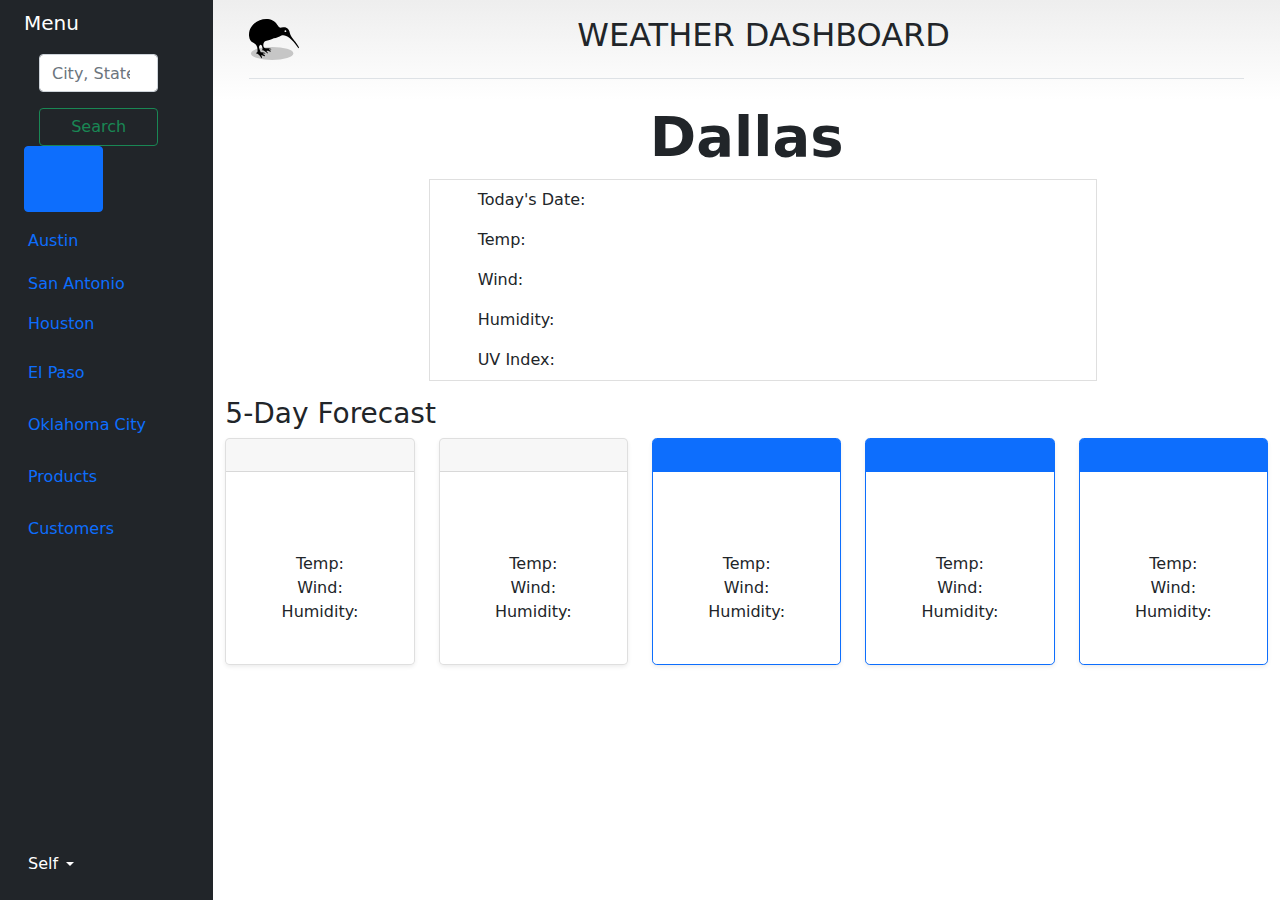
==== index.html @ c3ad137b "Loop corrected" ====
<!DOCTYPE html>
<html lang="en">

<head>
  <meta http-equiv="X-UA-Compatible" content="IE=edge">
  <!-- Required meta tags -->
  <meta charset="utf-8">
  <meta name="viewport" content="width=device-width, initial-scale=1, shrink-to-fit=no">

  <!-- Bootstrap CSS -->
  <link rel="stylesheet" href="https://stackpath.bootstrapcdn.com/bootstrap/4.3.1/css/bootstrap.min.css"
    integrity="sha384-ggOyR0iXCbMQv3Xipma34MD+dH/1fQ784/j6cY/iJTQUOhcWr7x9JvoRxT2MZw1T" crossorigin="anonymous">

  <link rel="stylesheet" href="assets/css/bootstrap.min.css">
  <link rel="stylesheet" href="assets/css/sidebars.css">
  <link rel="stylesheet" href="assets/css/pricing.css">

  <title>Weather Dashboard</title>
</head>

<body>

  <svg xmlns="http://www.w3.org/2000/svg" style="display: none;">
    <symbol id="bootstrap" viewBox="0 0 118 94">
      <title>Bootstrap</title>
      <path fill-rule="evenodd" clip-rule="evenodd"
        d="M24.509 0c-6.733 0-11.715 5.893-11.492 12.284.214 6.14-.064 14.092-2.066 20.577C8.943 39.365 5.547 43.485 0 44.014v5.972c5.547.529 8.943 4.649 10.951 11.153 2.002 6.485 2.28 14.437 2.066 20.577C12.794 88.106 17.776 94 24.51 94H93.5c6.733 0 11.714-5.893 11.491-12.284-.214-6.14.064-14.092 2.066-20.577 2.009-6.504 5.396-10.624 10.943-11.153v-5.972c-5.547-.529-8.934-4.649-10.943-11.153-2.002-6.484-2.28-14.437-2.066-20.577C105.214 5.894 100.233 0 93.5 0H24.508zM80 57.863C80 66.663 73.436 72 62.543 72H44a2 2 0 01-2-2V24a2 2 0 012-2h18.437c9.083 0 15.044 4.92 15.044 12.474 0 5.302-4.01 10.049-9.119 10.88v.277C75.317 46.394 80 51.21 80 57.863zM60.521 28.34H49.948v14.934h8.905c6.884 0 10.68-2.772 10.68-7.727 0-4.643-3.264-7.207-9.012-7.207zM49.948 49.2v16.458H60.91c7.167 0 10.964-2.876 10.964-8.281 0-5.406-3.903-8.178-11.425-8.178H49.948z">
      </path>
    </symbol>
    <symbol id="home" viewBox="0 0 16 16">
      <path
        d="M8.354 1.146a.5.5 0 0 0-.708 0l-6 6A.5.5 0 0 0 1.5 7.5v7a.5.5 0 0 0 .5.5h4.5a.5.5 0 0 0 .5-.5v-4h2v4a.5.5 0 0 0 .5.5H14a.5.5 0 0 0 .5-.5v-7a.5.5 0 0 0-.146-.354L13 5.793V2.5a.5.5 0 0 0-.5-.5h-1a.5.5 0 0 0-.5.5v1.293L8.354 1.146zM2.5 14V7.707l5.5-5.5 5.5 5.5V14H10v-4a.5.5 0 0 0-.5-.5h-3a.5.5 0 0 0-.5.5v4H2.5z" />
    </symbol>
    <symbol id="speedometer2" viewBox="0 0 16 16">
      <path
        d="M8 4a.5.5 0 0 1 .5.5V6a.5.5 0 0 1-1 0V4.5A.5.5 0 0 1 8 4zM3.732 5.732a.5.5 0 0 1 .707 0l.915.914a.5.5 0 1 1-.708.708l-.914-.915a.5.5 0 0 1 0-.707zM2 10a.5.5 0 0 1 .5-.5h1.586a.5.5 0 0 1 0 1H2.5A.5.5 0 0 1 2 10zm9.5 0a.5.5 0 0 1 .5-.5h1.5a.5.5 0 0 1 0 1H12a.5.5 0 0 1-.5-.5zm.754-4.246a.389.389 0 0 0-.527-.02L7.547 9.31a.91.91 0 1 0 1.302 1.258l3.434-4.297a.389.389 0 0 0-.029-.518z" />
      <path fill-rule="evenodd"
        d="M0 10a8 8 0 1 1 15.547 2.661c-.442 1.253-1.845 1.602-2.932 1.25C11.309 13.488 9.475 13 8 13c-1.474 0-3.31.488-4.615.911-1.087.352-2.49.003-2.932-1.25A7.988 7.988 0 0 1 0 10zm8-7a7 7 0 0 0-6.603 9.329c.203.575.923.876 1.68.63C4.397 12.533 6.358 12 8 12s3.604.532 4.923.96c.757.245 1.477-.056 1.68-.631A7 7 0 0 0 8 3z" />
    </symbol>
    <symbol id="table" viewBox="0 0 16 16">
      <path
        d="M0 2a2 2 0 0 1 2-2h12a2 2 0 0 1 2 2v12a2 2 0 0 1-2 2H2a2 2 0 0 1-2-2V2zm15 2h-4v3h4V4zm0 4h-4v3h4V8zm0 4h-4v3h3a1 1 0 0 0 1-1v-2zm-5 3v-3H6v3h4zm-5 0v-3H1v2a1 1 0 0 0 1 1h3zm-4-4h4V8H1v3zm0-4h4V4H1v3zm5-3v3h4V4H6zm4 4H6v3h4V8z" />
    </symbol>
    <symbol id="people-circle" viewBox="0 0 16 16">
      <path d="M11 6a3 3 0 1 1-6 0 3 3 0 0 1 6 0z" />
      <path fill-rule="evenodd"
        d="M0 8a8 8 0 1 1 16 0A8 8 0 0 1 0 8zm8-7a7 7 0 0 0-5.468 11.37C3.242 11.226 4.805 10 8 10s4.757 1.225 5.468 2.37A7 7 0 0 0 8 1z" />
    </symbol>
    <symbol id="grid" viewBox="0 0 16 16">
      <path
        d="M1 2.5A1.5 1.5 0 0 1 2.5 1h3A1.5 1.5 0 0 1 7 2.5v3A1.5 1.5 0 0 1 5.5 7h-3A1.5 1.5 0 0 1 1 5.5v-3zM2.5 2a.5.5 0 0 0-.5.5v3a.5.5 0 0 0 .5.5h3a.5.5 0 0 0 .5-.5v-3a.5.5 0 0 0-.5-.5h-3zm6.5.5A1.5 1.5 0 0 1 10.5 1h3A1.5 1.5 0 0 1 15 2.5v3A1.5 1.5 0 0 1 13.5 7h-3A1.5 1.5 0 0 1 9 5.5v-3zm1.5-.5a.5.5 0 0 0-.5.5v3a.5.5 0 0 0 .5.5h3a.5.5 0 0 0 .5-.5v-3a.5.5 0 0 0-.5-.5h-3zM1 10.5A1.5 1.5 0 0 1 2.5 9h3A1.5 1.5 0 0 1 7 10.5v3A1.5 1.5 0 0 1 5.5 15h-3A1.5 1.5 0 0 1 1 13.5v-3zm1.5-.5a.5.5 0 0 0-.5.5v3a.5.5 0 0 0 .5.5h3a.5.5 0 0 0 .5-.5v-3a.5.5 0 0 0-.5-.5h-3zm6.5.5A1.5 1.5 0 0 1 10.5 9h3a1.5 1.5 0 0 1 1.5 1.5v3a1.5 1.5 0 0 1-1.5 1.5h-3A1.5 1.5 0 0 1 9 13.5v-3zm1.5-.5a.5.5 0 0 0-.5.5v3a.5.5 0 0 0 .5.5h3a.5.5 0 0 0 .5-.5v-3a.5.5 0 0 0-.5-.5h-3z" />
    </symbol>
    <symbol id="collection" viewBox="0 0 16 16">
      <path
        d="M2.5 3.5a.5.5 0 0 1 0-1h11a.5.5 0 0 1 0 1h-11zm2-2a.5.5 0 0 1 0-1h7a.5.5 0 0 1 0 1h-7zM0 13a1.5 1.5 0 0 0 1.5 1.5h13A1.5 1.5 0 0 0 16 13V6a1.5 1.5 0 0 0-1.5-1.5h-13A1.5 1.5 0 0 0 0 6v7zm1.5.5A.5.5 0 0 1 1 13V6a.5.5 0 0 1 .5-.5h13a.5.5 0 0 1 .5.5v7a.5.5 0 0 1-.5.5h-13z" />
    </symbol>
    <symbol id="calendar3" viewBox="0 0 16 16">
      <path
        d="M14 0H2a2 2 0 0 0-2 2v12a2 2 0 0 0 2 2h12a2 2 0 0 0 2-2V2a2 2 0 0 0-2-2zM1 3.857C1 3.384 1.448 3 2 3h12c.552 0 1 .384 1 .857v10.286c0 .473-.448.857-1 .857H2c-.552 0-1-.384-1-.857V3.857z" />
      <path
        d="M6.5 7a1 1 0 1 0 0-2 1 1 0 0 0 0 2zm3 0a1 1 0 1 0 0-2 1 1 0 0 0 0 2zm3 0a1 1 0 1 0 0-2 1 1 0 0 0 0 2zm-9 3a1 1 0 1 0 0-2 1 1 0 0 0 0 2zm3 0a1 1 0 1 0 0-2 1 1 0 0 0 0 2zm3 0a1 1 0 1 0 0-2 1 1 0 0 0 0 2zm3 0a1 1 0 1 0 0-2 1 1 0 0 0 0 2zm-9 3a1 1 0 1 0 0-2 1 1 0 0 0 0 2zm3 0a1 1 0 1 0 0-2 1 1 0 0 0 0 2zm3 0a1 1 0 1 0 0-2 1 1 0 0 0 0 2z" />
    </symbol>
    <symbol id="chat-quote-fill" viewBox="0 0 16 16">
      <path
        d="M16 8c0 3.866-3.582 7-8 7a9.06 9.06 0 0 1-2.347-.306c-.584.296-1.925.864-4.181 1.234-.2.032-.352-.176-.273-.362.354-.836.674-1.95.77-2.966C.744 11.37 0 9.76 0 8c0-3.866 3.582-7 8-7s8 3.134 8 7zM7.194 6.766a1.688 1.688 0 0 0-.227-.272 1.467 1.467 0 0 0-.469-.324l-.008-.004A1.785 1.785 0 0 0 5.734 6C4.776 6 4 6.746 4 7.667c0 .92.776 1.666 1.734 1.666.343 0 .662-.095.931-.26-.137.389-.39.804-.81 1.22a.405.405 0 0 0 .011.59c.173.16.447.155.614-.01 1.334-1.329 1.37-2.758.941-3.706a2.461 2.461 0 0 0-.227-.4zM11 9.073c-.136.389-.39.804-.81 1.22a.405.405 0 0 0 .012.59c.172.16.446.155.613-.01 1.334-1.329 1.37-2.758.942-3.706a2.466 2.466 0 0 0-.228-.4 1.686 1.686 0 0 0-.227-.273 1.466 1.466 0 0 0-.469-.324l-.008-.004A1.785 1.785 0 0 0 10.07 6c-.957 0-1.734.746-1.734 1.667 0 .92.777 1.666 1.734 1.666.343 0 .662-.095.931-.26z" />
    </symbol>
    <symbol id="cpu-fill" viewBox="0 0 16 16">
      <path d="M6.5 6a.5.5 0 0 0-.5.5v3a.5.5 0 0 0 .5.5h3a.5.5 0 0 0 .5-.5v-3a.5.5 0 0 0-.5-.5h-3z" />
      <path
        d="M5.5.5a.5.5 0 0 0-1 0V2A2.5 2.5 0 0 0 2 4.5H.5a.5.5 0 0 0 0 1H2v1H.5a.5.5 0 0 0 0 1H2v1H.5a.5.5 0 0 0 0 1H2v1H.5a.5.5 0 0 0 0 1H2A2.5 2.5 0 0 0 4.5 14v1.5a.5.5 0 0 0 1 0V14h1v1.5a.5.5 0 0 0 1 0V14h1v1.5a.5.5 0 0 0 1 0V14h1v1.5a.5.5 0 0 0 1 0V14a2.5 2.5 0 0 0 2.5-2.5h1.5a.5.5 0 0 0 0-1H14v-1h1.5a.5.5 0 0 0 0-1H14v-1h1.5a.5.5 0 0 0 0-1H14v-1h1.5a.5.5 0 0 0 0-1H14A2.5 2.5 0 0 0 11.5 2V.5a.5.5 0 0 0-1 0V2h-1V.5a.5.5 0 0 0-1 0V2h-1V.5a.5.5 0 0 0-1 0V2h-1V.5zm1 4.5h3A1.5 1.5 0 0 1 11 6.5v3A1.5 1.5 0 0 1 9.5 11h-3A1.5 1.5 0 0 1 5 9.5v-3A1.5 1.5 0 0 1 6.5 5z" />
    </symbol>
    <symbol id="gear-fill" viewBox="0 0 16 16">
      <path
        d="M9.405 1.05c-.413-1.4-2.397-1.4-2.81 0l-.1.34a1.464 1.464 0 0 1-2.105.872l-.31-.17c-1.283-.698-2.686.705-1.987 1.987l.169.311c.446.82.023 1.841-.872 2.105l-.34.1c-1.4.413-1.4 2.397 0 2.81l.34.1a1.464 1.464 0 0 1 .872 2.105l-.17.31c-.698 1.283.705 2.686 1.987 1.987l.311-.169a1.464 1.464 0 0 1 2.105.872l.1.34c.413 1.4 2.397 1.4 2.81 0l.1-.34a1.464 1.464 0 0 1 2.105-.872l.31.17c1.283.698 2.686-.705 1.987-1.987l-.169-.311a1.464 1.464 0 0 1 .872-2.105l.34-.1c1.4-.413 1.4-2.397 0-2.81l-.34-.1a1.464 1.464 0 0 1-.872-2.105l.17-.31c.698-1.283-.705-2.686-1.987-1.987l-.311.169a1.464 1.464 0 0 1-2.105-.872l-.1-.34zM8 10.93a2.929 2.929 0 1 1 0-5.86 2.929 2.929 0 0 1 0 5.858z" />
    </symbol>
    <symbol id="speedometer" viewBox="0 0 16 16">
      <path
        d="M8 2a.5.5 0 0 1 .5.5V4a.5.5 0 0 1-1 0V2.5A.5.5 0 0 1 8 2zM3.732 3.732a.5.5 0 0 1 .707 0l.915.914a.5.5 0 1 1-.708.708l-.914-.915a.5.5 0 0 1 0-.707zM2 8a.5.5 0 0 1 .5-.5h1.586a.5.5 0 0 1 0 1H2.5A.5.5 0 0 1 2 8zm9.5 0a.5.5 0 0 1 .5-.5h1.5a.5.5 0 0 1 0 1H12a.5.5 0 0 1-.5-.5zm.754-4.246a.389.389 0 0 0-.527-.02L7.547 7.31A.91.91 0 1 0 8.85 8.569l3.434-4.297a.389.389 0 0 0-.029-.518z" />
      <path fill-rule="evenodd"
        d="M6.664 15.889A8 8 0 1 1 9.336.11a8 8 0 0 1-2.672 15.78zm-4.665-4.283A11.945 11.945 0 0 1 8 10c2.186 0 4.236.585 6.001 1.606a7 7 0 1 0-12.002 0z" />
    </symbol>
    <symbol id="toggles2" viewBox="0 0 16 16">
      <path d="M9.465 10H12a2 2 0 1 1 0 4H9.465c.34-.588.535-1.271.535-2 0-.729-.195-1.412-.535-2z" />
      <path
        d="M6 15a3 3 0 1 0 0-6 3 3 0 0 0 0 6zm0 1a4 4 0 1 1 0-8 4 4 0 0 1 0 8zm.535-10a3.975 3.975 0 0 1-.409-1H4a1 1 0 0 1 0-2h2.126c.091-.355.23-.69.41-1H4a2 2 0 1 0 0 4h2.535z" />
      <path d="M14 4a4 4 0 1 1-8 0 4 4 0 0 1 8 0z" />
    </symbol>
    <symbol id="tools" viewBox="0 0 16 16">
      <path
        d="M1 0L0 1l2.2 3.081a1 1 0 0 0 .815.419h.07a1 1 0 0 1 .708.293l2.675 2.675-2.617 2.654A3.003 3.003 0 0 0 0 13a3 3 0 1 0 5.878-.851l2.654-2.617.968.968-.305.914a1 1 0 0 0 .242 1.023l3.356 3.356a1 1 0 0 0 1.414 0l1.586-1.586a1 1 0 0 0 0-1.414l-3.356-3.356a1 1 0 0 0-1.023-.242L10.5 9.5l-.96-.96 2.68-2.643A3.005 3.005 0 0 0 16 3c0-.269-.035-.53-.102-.777l-2.14 2.141L12 4l-.364-1.757L13.777.102a3 3 0 0 0-3.675 3.68L7.462 6.46 4.793 3.793a1 1 0 0 1-.293-.707v-.071a1 1 0 0 0-.419-.814L1 0zm9.646 10.646a.5.5 0 0 1 .708 0l3 3a.5.5 0 0 1-.708.708l-3-3a.5.5 0 0 1 0-.708zM3 11l.471.242.529.026.287.445.445.287.026.529L5 13l-.242.471-.026.529-.445.287-.287.445-.529.026L3 15l-.471-.242L2 14.732l-.287-.445L1.268 14l-.026-.529L1 13l.242-.471.026-.529.445-.287.287-.445.529-.026L3 11z" />
    </symbol>
    <symbol id="chevron-right" viewBox="0 0 16 16">
      <path fill-rule="evenodd"
        d="M4.646 1.646a.5.5 0 0 1 .708 0l6 6a.5.5 0 0 1 0 .708l-6 6a.5.5 0 0 1-.708-.708L10.293 8 4.646 2.354a.5.5 0 0 1 0-.708z" />
    </symbol>
    <symbol id="geo-fill" viewBox="0 0 16 16">
      <path fill-rule="evenodd"
        d="M4 4a4 4 0 1 1 4.5 3.969V13.5a.5.5 0 0 1-1 0V7.97A4 4 0 0 1 4 3.999zm2.493 8.574a.5.5 0 0 1-.411.575c-.712.118-1.28.295-1.655.493a1.319 1.319 0 0 0-.37.265.301.301 0 0 0-.057.09V14l.002.008a.147.147 0 0 0 .016.033.617.617 0 0 0 .145.15c.165.13.435.27.813.395.751.25 1.82.414 3.024.414s2.273-.163 3.024-.414c.378-.126.648-.265.813-.395a.619.619 0 0 0 .146-.15.148.148 0 0 0 .015-.033L12 14v-.004a.301.301 0 0 0-.057-.09 1.318 1.318 0 0 0-.37-.264c-.376-.198-.943-.375-1.655-.493a.5.5 0 1 1 .164-.986c.77.127 1.452.328 1.957.594C12.5 13 13 13.4 13 14c0 .426-.26.752-.544.977-.29.228-.68.413-1.116.558-.878.293-2.059.465-3.34.465-1.281 0-2.462-.172-3.34-.465-.436-.145-.826-.33-1.116-.558C3.26 14.752 3 14.426 3 14c0-.599.5-1 .961-1.243.505-.266 1.187-.467 1.957-.594a.5.5 0 0 1 .575.411z" />
    </symbol>
  </svg>

  <!-- Container for the sheet -->
  <div class="container-fluid">
    <!-- Sidebar Menu -->
    <div class="row flex-nowrap">
      <div class="col-auto col-md-3 col-xl-2 px-sm-2 px-0 bg-dark ">
        <div class="d-flex flex-column align-items-center align-items-sm-start px-3 pt-2 text-white min-vh-100">
          <a href="/" class="d-flex align-items-center pb-3 mb-md-0 me-md-auto text-white text-decoration-none">
            <span class="fs-5 d-none d-sm-inline">Menu</span>
          </a>
          <ul class="nav nav-pills flex-column mb-sm-auto mb-0 align-items-center align-items-sm-start" id="menu">
            <form class="col-12 col-lg-auto mb-3 mb-lg-0 me-lg-3">
              <input type="search" class="form-control mb-3" id="searchCityState" placeholder="City, State" aria-label="Search">
              <button class="form-control btn btn-outline-success my-2 my-sm-0" id="searchSubmit" type="button">Search</button>
            </form>
            <li type="button" class="nav-item btn btn-primary">
              <a href="#" class="nav-link align-middle px-0">
                <i class="fs-4 bi-house"></i> <span class="ms-1 d-none d-sm-inline">Dallas</span>
              </a>
            </li>
            <li>
              <a href="#submenu1" data-bs-toggle="collapse" class="nav-link px-0 align-middle">
                <i class="fs-4 bi-speedometer2"></i> <span class="ms-1 d-none d-sm-inline">Austin</span> </a>
              <ul class="collapse show nav flex-column ms-1" id="submenu1" data-bs-parent="#menu">
                <li class="w-100">
                  <a href="#" class="nav-link px-0"> <span class="d-none d-sm-inline">San Antonio</span></a>
                </li>
                <li>
                  <a href="#" class="nav-link px-0"> <span class="d-none d-sm-inline">Houston</span></a>
                </li>
              </ul>
            </li>
            <li>
              <a href="#" class="nav-link px-0 align-middle btn btn-primary">
                <i class="fs-4 bi-table"></i> <span class="ms-1 d-none d-sm-inline">El Paso</span></a>
            </li>
            <li>
              <a href="#submenu2" data-bs-toggle="collapse" class="nav-link px-0 align-middle ">
                <i class="fs-4 bi-bootstrap"></i> <span class="ms-1 d-none d-sm-inline">Oklahoma City</span></a>
              <ul class="collapse nav flex-column ms-1" id="submenu2" data-bs-parent="#menu">
                <li class="w-100">
                  <a href="#" class="nav-link px-0"> <span class="d-none d-sm-inline">Item</span> 1</a>
                </li>
                <li>
                  <a href="#" class="nav-link px-0"> <span class="d-none d-sm-inline">Item</span> 2</a>
                </li>
              </ul>
            </li>
            <li>
              <a href="#submenu3" data-bs-toggle="collapse" class="nav-link px-0 align-middle">
                <i class="fs-4 bi-grid"></i> <span class="ms-1 d-none d-sm-inline">Products</span> </a>
              <ul class="collapse nav flex-column ms-1" id="submenu3" data-bs-parent="#menu">
                <li class="w-100">
                  <a href="#" class="nav-link px-0"> <span class="d-none d-sm-inline">Product</span> 1</a>
                </li>
                <li>
                  <a href="#" class="nav-link px-0"> <span class="d-none d-sm-inline">Product</span> 2</a>
                </li>
                <li>
                  <a href="#" class="nav-link px-0"> <span class="d-none d-sm-inline">Product</span> 3</a>
                </li>
                <li>
                  <a href="#" class="nav-link px-0"> <span class="d-none d-sm-inline">Product</span> 4</a>
                </li>
              </ul>
            </li>
            <li>
              <a href="#" class="nav-link px-0 align-middle">
                <i class="fs-4 bi-people"></i> <span class="ms-1 d-none d-sm-inline">Customers</span> </a>
            </li>
          </ul>
          <hr>
          <div class="dropdown pb-4">
            <a href="#" class="d-flex align-items-center text-white text-decoration-none dropdown-toggle"
              id="dropdownUser1" data-bs-toggle="dropdown" aria-expanded="false">
              <!-- <img src="" alt="hugenerd" width="30" height="30" class="rounded-circle"> -->
              <span class="d-none d-sm-inline mx-1">Self</span>
            </a>
            <ul class="dropdown-menu dropdown-menu-dark text-small shadow">
              <li><a class="dropdown-item" href="#">New project...</a></li>
              <li><a class="dropdown-item" href="#">Settings</a></li>
              <li><a class="dropdown-item" href="#">Profile</a></li>
              <li>
                <hr class="dropdown-divider">
              </li>
              <li><a class="dropdown-item" href="#">Sign out</a></li>
            </ul>
          </div>
        </div>
      </div>
      <div class="col py-3">
        <!-- Start of the Header -->
        <div class="container-fluid">
          <header class="d-flex flex-column flex-md-row align-items-center pb-3 mb-4 border-bottom">
            <a class="d-flex align-items-left text-dark text-decoration-none">
              <img class="icon4" src="assets/1513968497.svg" alt="kiwi">
              <span class="fs-4"></span>
            </a>

            <div class="pricing-header pr-3 mx-auto text-center">
              <h2>WEATHER DASHBOARD</h2>
            </div>

        </div>
        </header>

        <!-- Dashboard Header -->
        <div class="pricing-header mx-auto">
          <h1 class="display-4 fw-bold text-center" id="searchCity" type="text">Dallas</h1>
          <ul>
            <li class="list-group-item pl-5">Today's Date: <span class="tdate"></span></li>
            <li class="list-group-item pl-5">Temp: <span class="temp0"></span></li>
            <li class="list-group-item pl-5">Wind: <span class="wind0"></span></li>
            <li class="list-group-item pl-5">Humidity: <span class="humid0"></span></li>
            <li class="list-group-item pl-5">UV Index: <span class="uvIndex"></span></li>
          </ul>
        </div>

        <!-- Cards Section -->
        <h3>5-Day Forecast</h3>
        <div class="row row-cols-1 row-cols-md-8 mb-3 text-center">
          <div class="col-sm">
            <div class="card mb-3 rounded-3 shadow-sm">
              <div class="card-header py-3">
                <h4 class="my-0 fw-normal tile1"></h4>
              </div>
              <div class="card-body">
                <h1 class="card-title pricing-card-title"><img class="wicon1" src=""></h1>
                <ul class="list-unstyled mt-3 mb-4">
                  <li>Temp: <span class="temp1"></span></li>
                  <li>Wind: <span class="wind1"></span></li>
                  <li>Humidity: <span class="humid1"></span></li>
                </ul>
              </div>
            </div>
          </div>
          <div class="col-sm">
            <div class="card mb-3 rounded-3 shadow-sm">
              <div class="card-header py-3">
                <h4 class="my-0 fw-normal tile2"></h4>
              </div>
              <div class="card-body">
                <h1 class="card-title pricing-card-title"><img class="wicon2" src=""></h1>
                <ul class="list-unstyled mt-3 mb-4">
                  <li>Temp: <span class="temp2"></span></li>
                  <li>Wind: <span class="wind2"></span></li>
                  <li>Humidity: <span class="humid2"></span></li>
                </ul>
              </div>
            </div>
          </div>
          <div class="col-sm">
            <div class="card mb-3 rounded-3 shadow-sm border-primary">
              <div class="card-header py-3 text-white bg-primary border-primary">
                <h4 class="my-0 fw-normal tile3"></h4>
              </div>
              <div class="card-body">
                <h1 class="card-title pricing-card-title"><img class="wicon3" src=""></h1>
                <ul class="list-unstyled mt-3 mb-4">
                  <li>Temp: <span class="temp3"></span></li>
                  <li>Wind: <span class="wind3"></span></li>
                  <li>Humidity: <span class="humid3"></span></li>
                </ul>
              </div>
            </div>
          </div>
          <div class="col-sm">
            <div class="card mb-3 rounded-3 shadow-sm border-primary">
              <div class="card-header py-3 text-white bg-primary border-primary">
                <h4 class="my-0 fw-normal tile4"></h4>
              </div>
              <div class="card-body">
                <h1 class="card-title pricing-card-title"><img class="wicon4" src=""></h1>
                <ul class="list-unstyled mt-3 mb-4">
                  <li>Temp: <span class="temp4"></span></li>
                  <li>Wind: <span class="wind4"></span></li>
                  <li>Humidity: <span class="humid4"></span></li>
                </ul>
              </div>
            </div>
          </div>
          <div class="col-sm">
            <div class="card mb-3 rounded-3 shadow-sm border-primary">
              <div class="card-header py-3 text-white bg-primary border-primary">
                <h4 class="my-0 fw-normal tile5"></h4>
              </div>
              <div class="card-body">
                <h1 class="card-title pricing-card-title"><img class="wicon5" src=""></h1>
                <ul class="list-unstyled mt-3 mb-4">
                  <li>Temp: <span class="temp5"></span></li>
                  <li>Wind: <span class="wind5"></span></li>
                  <li>Humidity: <span class="humid5"></span></li>
                </ul>
              </div>
            </div>
          </div>
        </div>
      </div>
    </div>
  </div>

  <!-- jQuery first, then Popper.js, then Bootstrap JS -->
  <script src="https://code.jquery.com/jquery-3.3.1.slim.min.js"
    integrity="sha384-q8i/X+965DzO0rT7abK41JStQIAqVgRVzpbzo5smXKp4YfRvH+8abtTE1Pi6jizo"
    crossorigin="anonymous"></script>
  <script src="https://cdnjs.cloudflare.com/ajax/libs/popper.js/1.14.7/umd/popper.min.js"
    integrity="sha384-UO2eT0CpHqdSJQ6hJty5KVphtPhzWj9WO1clHTMGa3JDZwrnQq4sF86dIHNDz0W1"
    crossorigin="anonymous"></script>
  <script src="https://stackpath.bootstrapcdn.com/bootstrap/4.3.1/js/bootstrap.min.js"
    integrity="sha384-JjSmVgyd0p3pXB1rRibZUAYoIIy6OrQ6VrjIEaFf/nJGzIxFDsf4x0xIM+B07jRM"
    crossorigin="anonymous"></script>
  <script src="https://cdnjs.cloudflare.com/ajax/libs/moment.js/2.24.0/moment.min.js"></script>
  <script src="assets/scripts/script.js"></script>
  <script src="assets/scripts/sidebars.js"></script>

</body>

</html>
---- assets/css/sidebars.css ----
body {
  min-height: 100vh;
  min-height: -webkit-fill-available;
}

html {
  height: -webkit-fill-available;
}

main {
  display: flex;
  flex-wrap: nowrap;
  height: 100vh;
  height: -webkit-fill-available;
  max-height: 100vh;
  overflow-x: auto;
  overflow-y: hidden;
}

.b-example-divider {
  flex-shrink: 0;
  width: 1.5rem;
  height: 100vh;
  background-color: rgba(0, 0, 0, .1);
  border: solid rgba(0, 0, 0, .15);
  border-width: 1px 0;
  box-shadow: inset 0 .5em 1.5em rgba(0, 0, 0, .1), inset 0 .125em .5em rgba(0, 0, 0, .15);
}

.bi {
  vertical-align: -.125em;
  pointer-events: none;
  fill: currentColor;
}

.dropdown-toggle { outline: 0; }

.nav-flush .nav-link {
  border-radius: 0;
}

.btn-toggle {
  display: inline-flex;
  align-items: center;
  padding: .25rem .5rem;
  font-weight: 600;
  color: rgba(0, 0, 0, .65);
  background-color: transparent;
  border: 0;
}
.btn-toggle:hover,
.btn-toggle:focus {
  color: rgba(0, 0, 0, .85);
  background-color: #d2f4ea;
}

.btn-toggle::before {
  width: 1.25em;
  line-height: 0;
  content: url("data:image/svg+xml,%3csvg xmlns='http://www.w3.org/2000/svg' width='16' height='16' viewBox='0 0 16 16'%3e%3cpath fill='none' stroke='rgba%280,0,0,.5%29' stroke-linecap='round' stroke-linejoin='round' stroke-width='2' d='M5 14l6-6-6-6'/%3e%3c/svg%3e");
  transition: transform .35s ease;
  transform-origin: .5em 50%;
}

.btn-toggle[aria-expanded="true"] {
  color: rgba(0, 0, 0, .85);
}
.btn-toggle[aria-expanded="true"]::before {
  transform: rotate(90deg);
}

.btn-toggle-nav a {
  display: inline-flex;
  padding: .1875rem .5rem;
  margin-top: .125rem;
  margin-left: 1.25rem;
  text-decoration: none;
}
.btn-toggle-nav a:hover,
.btn-toggle-nav a:focus {
  background-color: #d2f4ea;
}

.scrollarea {
  overflow-y: auto;
}

.fw-semibold { font-weight: 600; }
.lh-tight { line-height: 1.25; }
---- assets/css/pricing.css ----
body {
  background-image: linear-gradient(180deg, #eee, #fff 100px, #fff);
}

.container {
  max-width: 960px;
}

.pricing-header {
  max-width: 700px;
}

.icon4 {
  max-width: 50px;
}
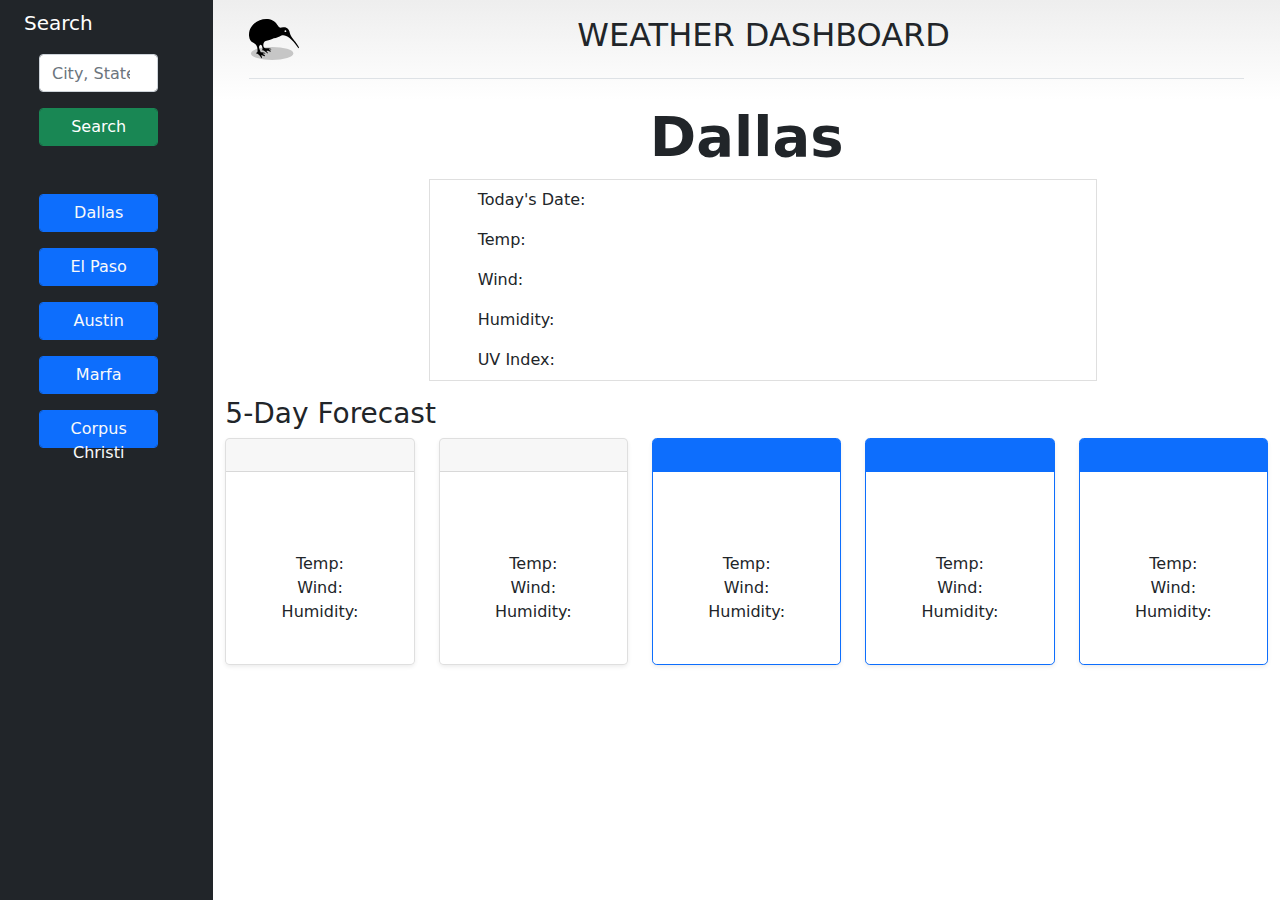
==== commit 9cfc6be9: "Search and Menubar cleanup" ====
--- a/index.html
+++ b/index.html
@@ -103,89 +103,35 @@
   <div class="container-fluid">
     <!-- Sidebar Menu -->
     <div class="row flex-nowrap">
-      <div class="col-auto col-md-3 col-xl-2 px-sm-2 px-0 bg-dark ">
+      <div class="col-auto col-md-3 col-xl-2 px-sm-2 px-0 bg-dark">
         <div class="d-flex flex-column align-items-center align-items-sm-start px-3 pt-2 text-white min-vh-100">
-          <a href="/" class="d-flex align-items-center pb-3 mb-md-0 me-md-auto text-white text-decoration-none">
-            <span class="fs-5 d-none d-sm-inline">Menu</span>
-          </a>
+          <div class="d-flex align-items-center pb-3 mb-md-0 me-md-auto text-white text-decoration-none">
+            <span class="fs-5 d-none d-sm-inline">Search</span>
+          </div>
           <ul class="nav nav-pills flex-column mb-sm-auto mb-0 align-items-center align-items-sm-start" id="menu">
-            <form class="col-12 col-lg-auto mb-3 mb-lg-0 me-lg-3">
-              <input type="search" class="form-control mb-3" id="searchCityState" placeholder="City, State" aria-label="Search">
-              <button class="form-control btn btn-outline-success my-2 my-sm-0" id="searchSubmit" type="button">Search</button>
+            <div class="col-12 col-lg-auto mb-3 mb-lg-0 me-lg-3">
+              <input type="search" class="form-control mb-3" id="searchCityState" placeholder="City, State"
+                aria-label="Search">
+              <button class="form-control btn btn-success my-2 my-sm-0" id="searchSubmit" type="button">Search</button>
+            </div>
+            <form class="col-12 col-lg-auto mb-3 mb-lg-0 me-lg-3 mt-5">
+              <li class="btn btn-primary form-control mb-3 text-light">
+                <a><span>Dallas</span></a>
+              </li>
+              <li class="btn btn-primary form-control mb-3 text-light">
+                <a><span>El Paso</span></a>
+              </li>
+              <li class="btn btn-primary form-control mb-3 text-light">
+                <a><span>Austin</span></a>
+              </li>
+              <li class="btn btn-primary form-control mb-3 text-light">
+                <a><span>Marfa</span></a>
+              </li>
+              <li class="btn btn-primary form-control mb-3 text-light">
+                <a><span>Corpus Christi</span></a>
+              </li>
             </form>
-            <li type="button" class="nav-item btn btn-primary">
-              <a href="#" class="nav-link align-middle px-0">
-                <i class="fs-4 bi-house"></i> <span class="ms-1 d-none d-sm-inline">Dallas</span>
-              </a>
-            </li>
-            <li>
-              <a href="#submenu1" data-bs-toggle="collapse" class="nav-link px-0 align-middle">
-                <i class="fs-4 bi-speedometer2"></i> <span class="ms-1 d-none d-sm-inline">Austin</span> </a>
-              <ul class="collapse show nav flex-column ms-1" id="submenu1" data-bs-parent="#menu">
-                <li class="w-100">
-                  <a href="#" class="nav-link px-0"> <span class="d-none d-sm-inline">San Antonio</span></a>
-                </li>
-                <li>
-                  <a href="#" class="nav-link px-0"> <span class="d-none d-sm-inline">Houston</span></a>
-                </li>
-              </ul>
-            </li>
-            <li>
-              <a href="#" class="nav-link px-0 align-middle btn btn-primary">
-                <i class="fs-4 bi-table"></i> <span class="ms-1 d-none d-sm-inline">El Paso</span></a>
-            </li>
-            <li>
-              <a href="#submenu2" data-bs-toggle="collapse" class="nav-link px-0 align-middle ">
-                <i class="fs-4 bi-bootstrap"></i> <span class="ms-1 d-none d-sm-inline">Oklahoma City</span></a>
-              <ul class="collapse nav flex-column ms-1" id="submenu2" data-bs-parent="#menu">
-                <li class="w-100">
-                  <a href="#" class="nav-link px-0"> <span class="d-none d-sm-inline">Item</span> 1</a>
-                </li>
-                <li>
-                  <a href="#" class="nav-link px-0"> <span class="d-none d-sm-inline">Item</span> 2</a>
-                </li>
-              </ul>
-            </li>
-            <li>
-              <a href="#submenu3" data-bs-toggle="collapse" class="nav-link px-0 align-middle">
-                <i class="fs-4 bi-grid"></i> <span class="ms-1 d-none d-sm-inline">Products</span> </a>
-              <ul class="collapse nav flex-column ms-1" id="submenu3" data-bs-parent="#menu">
-                <li class="w-100">
-                  <a href="#" class="nav-link px-0"> <span class="d-none d-sm-inline">Product</span> 1</a>
-                </li>
-                <li>
-                  <a href="#" class="nav-link px-0"> <span class="d-none d-sm-inline">Product</span> 2</a>
-                </li>
-                <li>
-                  <a href="#" class="nav-link px-0"> <span class="d-none d-sm-inline">Product</span> 3</a>
-                </li>
-                <li>
-                  <a href="#" class="nav-link px-0"> <span class="d-none d-sm-inline">Product</span> 4</a>
-                </li>
-              </ul>
-            </li>
-            <li>
-              <a href="#" class="nav-link px-0 align-middle">
-                <i class="fs-4 bi-people"></i> <span class="ms-1 d-none d-sm-inline">Customers</span> </a>
-            </li>
           </ul>
-          <hr>
-          <div class="dropdown pb-4">
-            <a href="#" class="d-flex align-items-center text-white text-decoration-none dropdown-toggle"
-              id="dropdownUser1" data-bs-toggle="dropdown" aria-expanded="false">
-              <!-- <img src="" alt="hugenerd" width="30" height="30" class="rounded-circle"> -->
-              <span class="d-none d-sm-inline mx-1">Self</span>
-            </a>
-            <ul class="dropdown-menu dropdown-menu-dark text-small shadow">
-              <li><a class="dropdown-item" href="#">New project...</a></li>
-              <li><a class="dropdown-item" href="#">Settings</a></li>
-              <li><a class="dropdown-item" href="#">Profile</a></li>
-              <li>
-                <hr class="dropdown-divider">
-              </li>
-              <li><a class="dropdown-item" href="#">Sign out</a></li>
-            </ul>
-          </div>
         </div>
       </div>
       <div class="col py-3">
@@ -311,8 +257,6 @@
     crossorigin="anonymous"></script>
   <script src="https://cdnjs.cloudflare.com/ajax/libs/moment.js/2.24.0/moment.min.js"></script>
   <script src="assets/scripts/script.js"></script>
-  <script src="assets/scripts/sidebars.js"></script>
-
 </body>
 
 </html>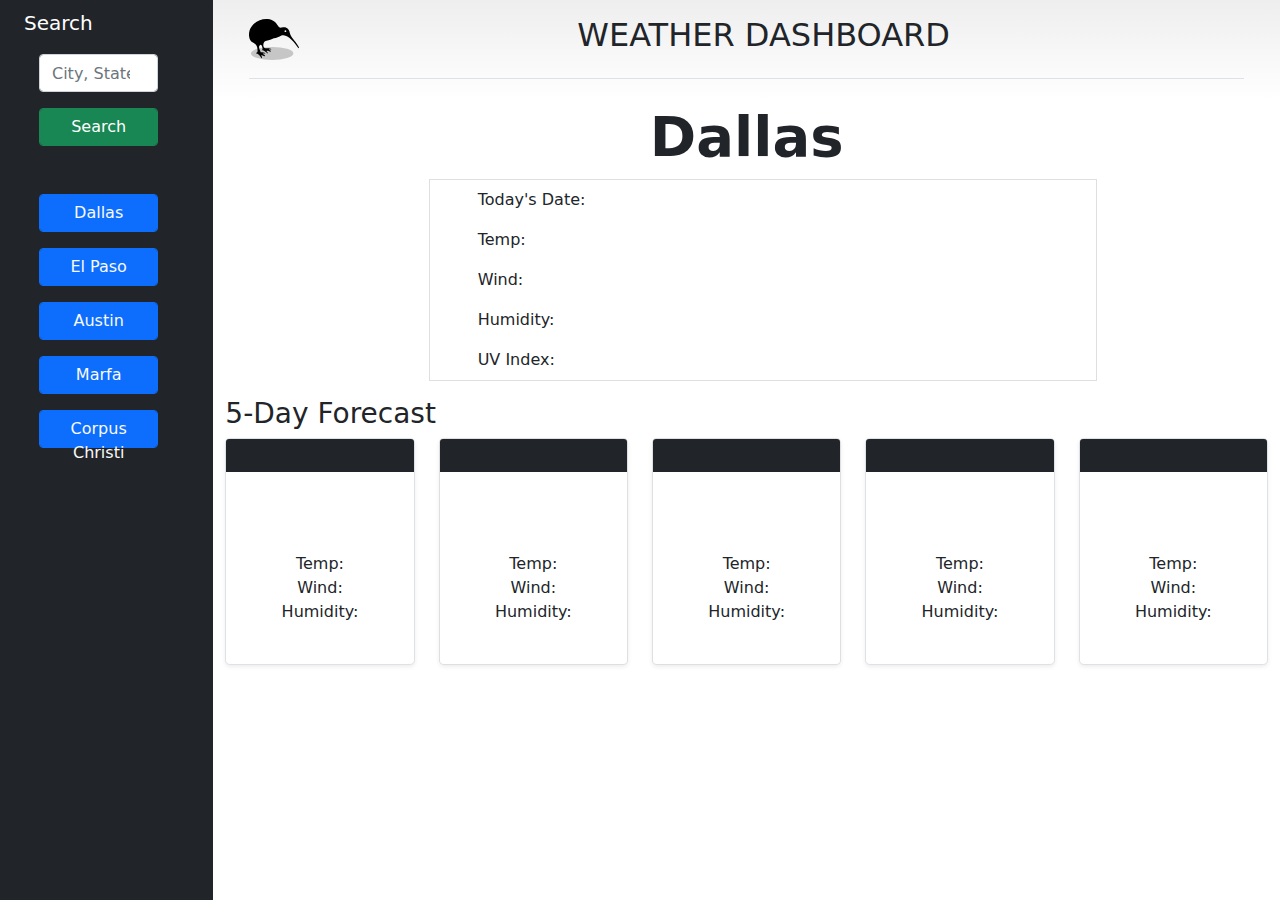
==== commit cac50159: "Tile consistency" ====
--- a/index.html
+++ b/index.html
@@ -116,19 +116,19 @@
             </div>
             <form class="col-12 col-lg-auto mb-3 mb-lg-0 me-lg-3 mt-5">
               <li class="btn btn-primary form-control mb-3 text-light">
-                <a><span>Dallas</span></a>
-              </li>
-              <li class="btn btn-primary form-control mb-3 text-light">
-                <a><span>El Paso</span></a>
-              </li>
-              <li class="btn btn-primary form-control mb-3 text-light">
-                <a><span>Austin</span></a>
-              </li>
-              <li class="btn btn-primary form-control mb-3 text-light">
-                <a><span>Marfa</span></a>
-              </li>
-              <li class="btn btn-primary form-control mb-3 text-light">
-                <a><span>Corpus Christi</span></a>
+                <a id="btnDallas"><span>Dallas</span></a>
+              </li>
+              <li class="btn btn-primary form-control mb-3 text-light">
+                <a id="btnElPaso"><span>El Paso</span></a>
+              </li>
+              <li class="btn btn-primary form-control mb-3 text-light">
+                <a id="btnAustin"><span>Austin</span></a>
+              </li>
+              <li class="btn btn-primary form-control mb-3 text-light">
+                <a id="btnMarfa"><span>Marfa</span></a>
+              </li>
+              <li class="btn btn-primary form-control mb-3 text-light">
+                <a id="btnCorpus"><span>Corpus Christi</span></a>
               </li>
             </form>
           </ul>
@@ -166,8 +166,8 @@
         <h3>5-Day Forecast</h3>
         <div class="row row-cols-1 row-cols-md-8 mb-3 text-center">
           <div class="col-sm">
-            <div class="card mb-3 rounded-3 shadow-sm">
-              <div class="card-header py-3">
+            <div class="card mb-3 rounded-3 shadow-sm border">
+              <div class="card-header py-3 text-white bg-dark border-dark">
                 <h4 class="my-0 fw-normal tile1"></h4>
               </div>
               <div class="card-body">
@@ -181,8 +181,8 @@
             </div>
           </div>
           <div class="col-sm">
-            <div class="card mb-3 rounded-3 shadow-sm">
-              <div class="card-header py-3">
+            <div class="card mb-3 rounded-3 shadow-sm boarder">
+              <div class="card-header py-3 text-white bg-dark border-dark">
                 <h4 class="my-0 fw-normal tile2"></h4>
               </div>
               <div class="card-body">
@@ -196,8 +196,8 @@
             </div>
           </div>
           <div class="col-sm">
-            <div class="card mb-3 rounded-3 shadow-sm border-primary">
-              <div class="card-header py-3 text-white bg-primary border-primary">
+            <div class="card mb-3 rounded-3 shadow-sm boarder">
+              <div class="card-header py-3 text-white bg-dark border-dark">
                 <h4 class="my-0 fw-normal tile3"></h4>
               </div>
               <div class="card-body">
@@ -211,8 +211,8 @@
             </div>
           </div>
           <div class="col-sm">
-            <div class="card mb-3 rounded-3 shadow-sm border-primary">
-              <div class="card-header py-3 text-white bg-primary border-primary">
+            <div class="card mb-3 rounded-3 shadow-sm border">
+              <div class="card-header py-3 text-white bg-dark border-dark">
                 <h4 class="my-0 fw-normal tile4"></h4>
               </div>
               <div class="card-body">
@@ -226,8 +226,8 @@
             </div>
           </div>
           <div class="col-sm">
-            <div class="card mb-3 rounded-3 shadow-sm border-primary">
-              <div class="card-header py-3 text-white bg-primary border-primary">
+            <div class="card mb-3 rounded-3 shadow-sm border">
+              <div class="card-header py-3 text-white bg-dark border-dark">
                 <h4 class="my-0 fw-normal tile5"></h4>
               </div>
               <div class="card-body">
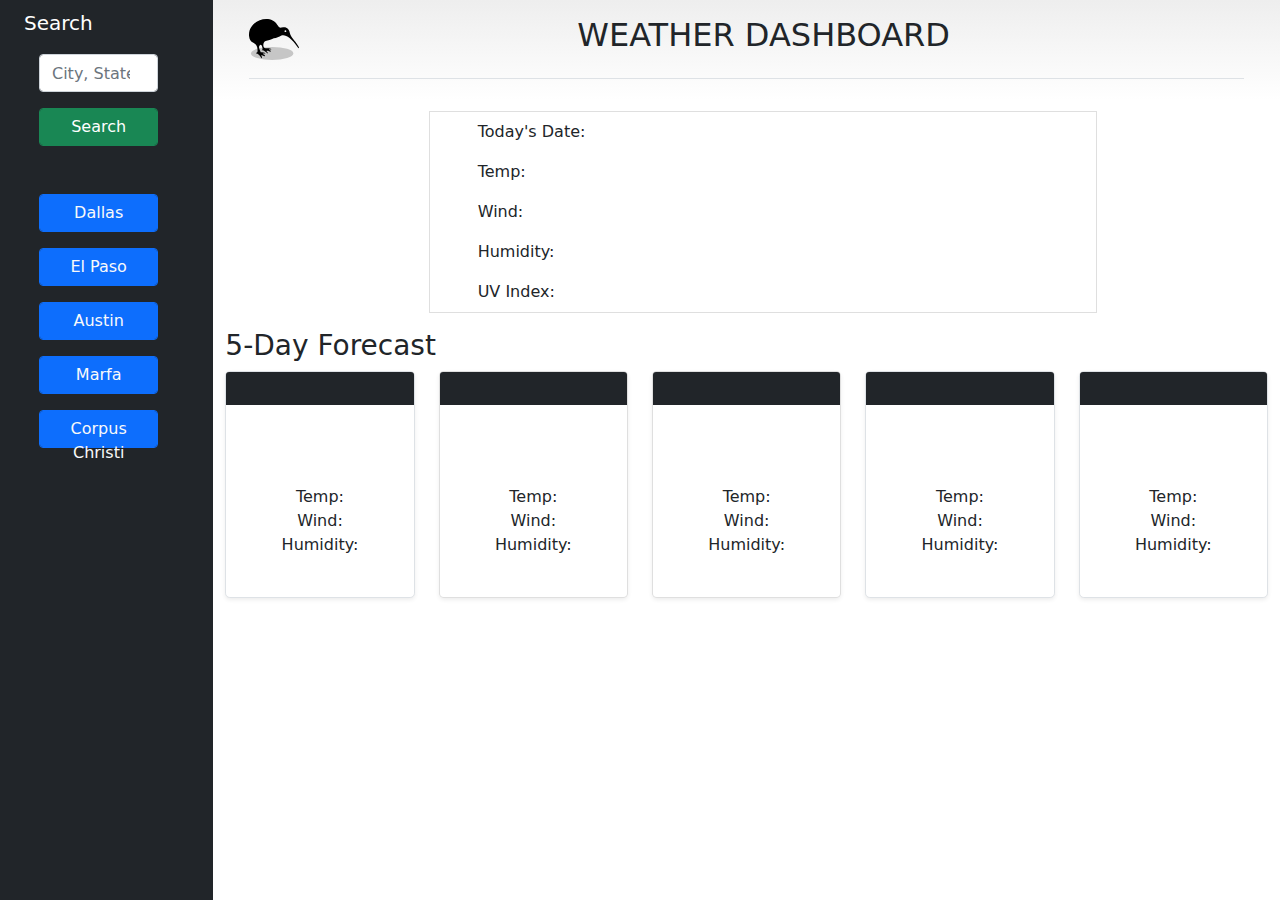
==== commit b8f34a5b: "Fixed the main icon and the formatting on bootstrap" ====
--- a/index.html
+++ b/index.html
@@ -152,7 +152,12 @@
 
         <!-- Dashboard Header -->
         <div class="pricing-header mx-auto">
-          <h1 class="display-4 fw-bold text-center" id="searchCity" type="text">Dallas</h1>
+          <div class="d-flex">
+            <div class="d-inline-flex mx-auto">
+              <img id="mwicon"/>
+              <h1 class="d-flex align-items-center" id="searchCity" type="text"></h1>
+            </div>
+          </div>
           <ul>
             <li class="list-group-item pl-5">Today's Date: <span class="tdate"></span></li>
             <li class="list-group-item pl-5">Temp: <span class="temp0"></span></li>
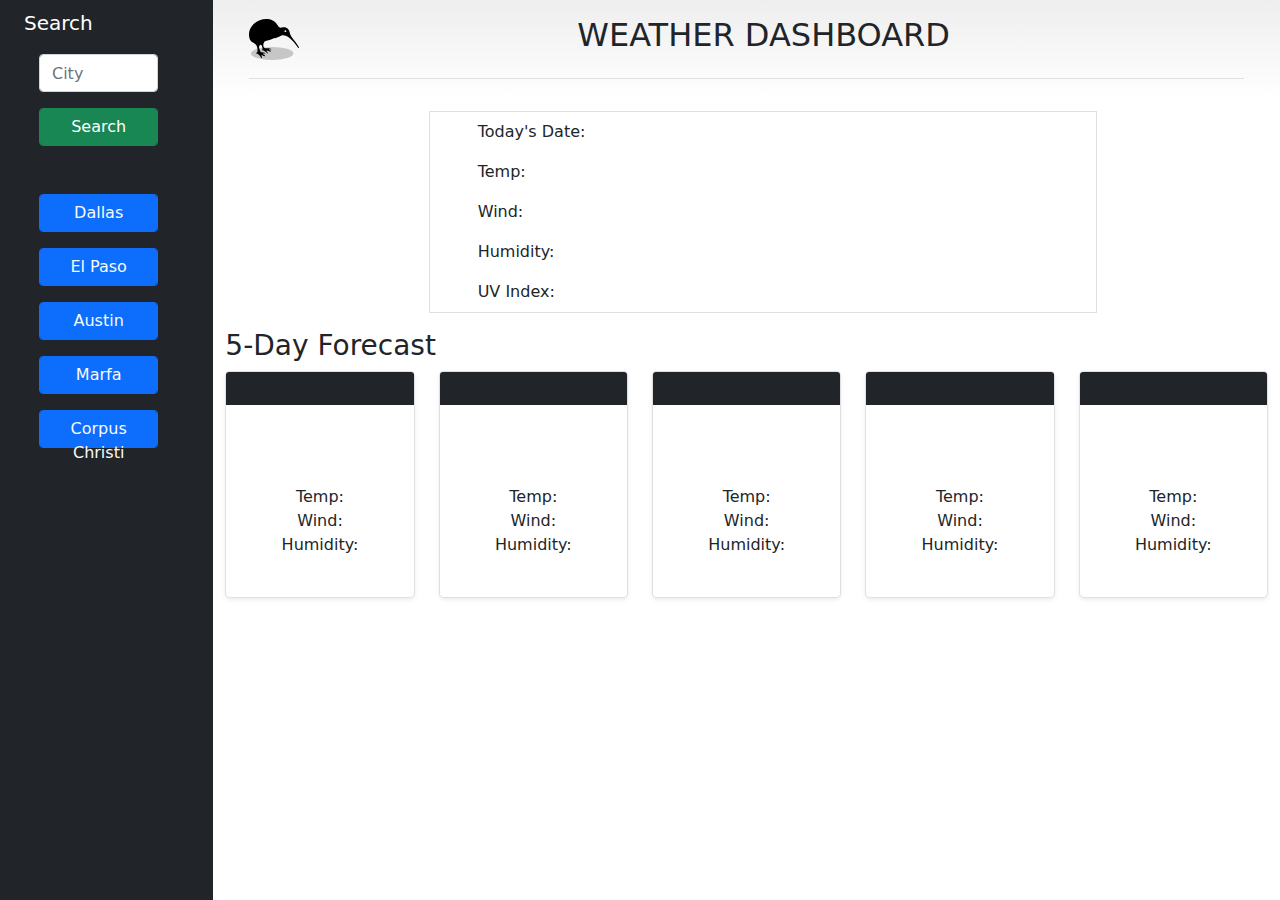
==== commit 40380ad5: "cleanup and comments" ====
--- a/index.html
+++ b/index.html
@@ -110,25 +110,25 @@
           </div>
           <ul class="nav nav-pills flex-column mb-sm-auto mb-0 align-items-center align-items-sm-start" id="menu">
             <div class="col-12 col-lg-auto mb-3 mb-lg-0 me-lg-3">
-              <input type="search" class="form-control mb-3" id="searchCityState" placeholder="City, State"
+              <input type="search" class="form-control mb-3" id="searchCityState" placeholder="City"
                 aria-label="Search">
               <button class="form-control btn btn-success my-2 my-sm-0" id="searchSubmit" type="button">Search</button>
             </div>
             <form class="col-12 col-lg-auto mb-3 mb-lg-0 me-lg-3 mt-5">
               <li class="btn btn-primary form-control mb-3 text-light">
-                <a id="btnDallas"><span>Dallas</span></a>
-              </li>
-              <li class="btn btn-primary form-control mb-3 text-light">
-                <a id="btnElPaso"><span>El Paso</span></a>
-              </li>
-              <li class="btn btn-primary form-control mb-3 text-light">
-                <a id="btnAustin"><span>Austin</span></a>
-              </li>
-              <li class="btn btn-primary form-control mb-3 text-light">
-                <a id="btnMarfa"><span>Marfa</span></a>
-              </li>
-              <li class="btn btn-primary form-control mb-3 text-light">
-                <a id="btnCorpus"><span>Corpus Christi</span></a>
+                <a id="btn0">Dallas</a>
+              </li>
+              <li class="btn btn-primary form-control mb-3 text-light">
+                <a id="btn1">El Paso</a>
+              </li>
+              <li class="btn btn-primary form-control mb-3 text-light">
+                <a id="btn2">Austin</a>
+              </li>
+              <li class="btn btn-primary form-control mb-3 text-light">
+                <a id="btn3">Marfa</a>
+              </li>
+              <li class="btn btn-primary form-control mb-3 text-light">
+                <a id="btn4">Corpus Christi</a>
               </li>
             </form>
           </ul>
